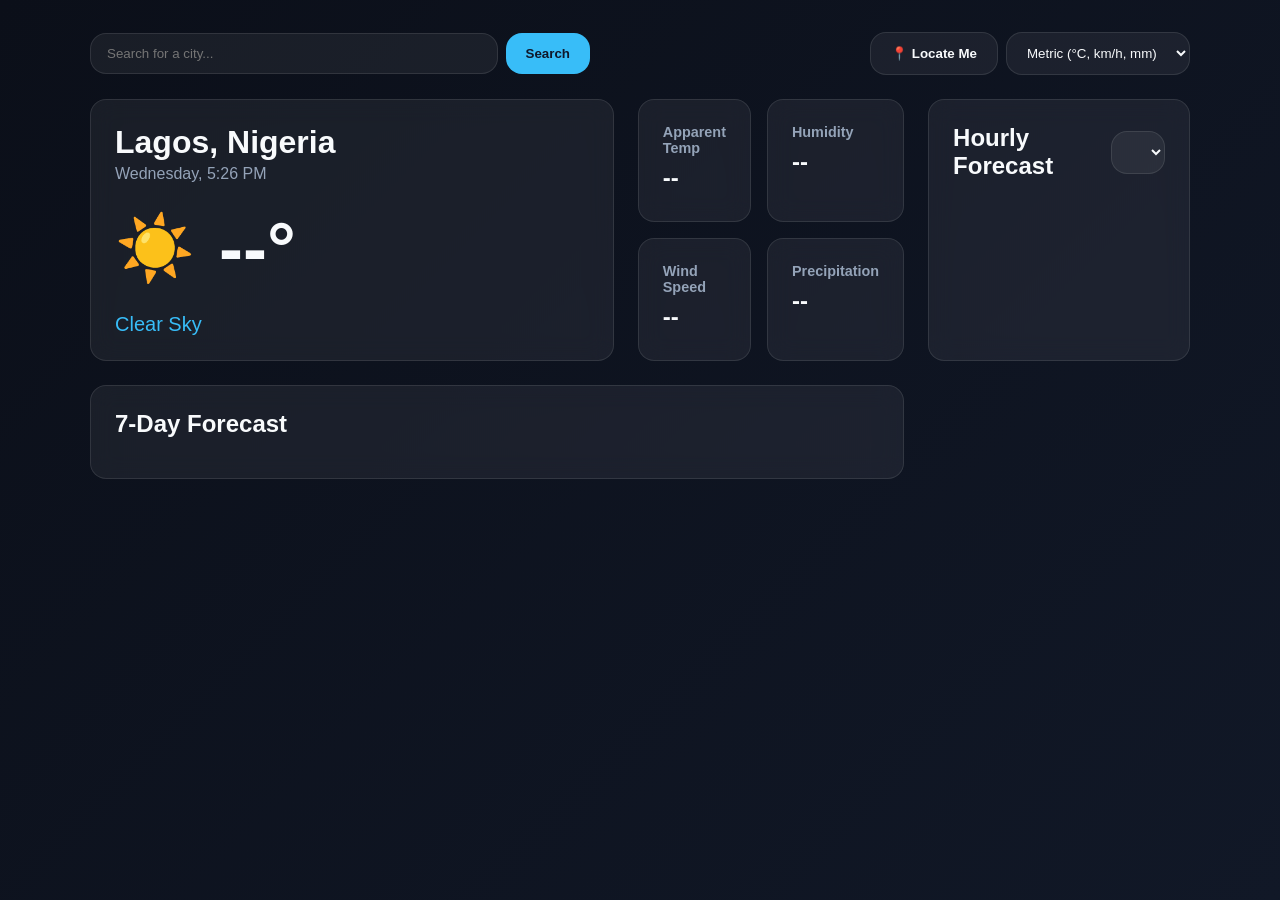
==== index.html @ 1a96a88d "Feat: Complete weather app with functioning geocoding and live unit toggle metrics" ====
<!DOCTYPE html>
<html lang="en">
<head>
    <meta charset="UTF-8">
    <meta name="viewport" content="width=device-width, initial-scale=1.0">
    <title>Responsive Weather Dashboard</title>
    <link rel="stylesheet" href="style.css">
</head>
<body>
    <div class="app-container">
        <!-- Search & Control Header -->
        <header class="dashboard-header">
            <form id="search-form" class="search-bar">
                <input type="text" id="search-input" placeholder="Search for a city..." required aria-label="Search city">
                <button type="submit" class="btn-search">Search</button>
            </form>
            <div class="controls">
                <button id="geo-btn" class="btn-secondary" title="Use current location">📍 Locate Me</button>
                <select id="unit-selector" class="unit-dropdown" aria-label="Toggle measurement units">
                    <option value="metric">Metric (°C, km/h, mm)</option>
                    <option value="imperial">Imperial (°F, mph, in)</option>
                </select>
            </div>
        </header>

        <main class="dashboard-grid">
            <!-- Current Weather Overview -->
            <section class="card card-current">
                <div class="current-header">
                    <h1 id="location-name">Lagos, Nigeria</h1>
                    <p id="current-date">Wednesday, 5:26 PM</p>
                </div>
                <div class="current-temp-block">
                    <div id="weather-icon" class="weather-icon-large">☀️</div>
                    <div class="temp-display">
                        <span id="current-temp">--</span><span class="unit-symbol">°</span>
                    </div>
                </div>
                <p id="weather-condition" class="weather-condition-text">Clear Sky</p>
            </section>

            <!-- Detailed Weather Metrics Grid -->
            <section class="metrics-grid">
                <div class="card metric-box">
                    <h3>Apparent Temp</h3>
                    <p id="metric-feels-like">--</p>
                </div>
                <div class="card metric-box">
                    <h3>Humidity</h3>
                    <p id="metric-humidity">--</p>
                </div>
                <div class="card metric-box">
                    <h3>Wind Speed</h3>
                    <p id="metric-wind">--</p>
                </div>
                <div class="card metric-box">
                    <h3>Precipitation</h3>
                    <p id="metric-precipitation">--</p>
                </div>
            </section>

            <!-- Day Selector & Hourly Forecast -->
            <section class="card card-hourly">
                <div class="hourly-header">
                    <h2>Hourly Forecast</h2>
                    <select id="forecast-day-select" class="day-dropdown">
                        <!-- Options populated dynamically via JavaScript -->
                    </select>
                </div>
                <div id="hourly-container" class="hourly-scroll-container">
                    <!-- Hourly items generated via JS -->
                </div>
            </section>

            <!-- 7-Day Forecast Section -->
            <section class="card card-weekly">
                <h2>7-Day Forecast</h2>
                <div id="weekly-container" class="weekly-list">
                    <!-- Weekly rows generated via JS -->
                </div>
            </section>
        </main>
    </div>
    <script src="app.js"></script>
</body>
</html>
---- style.css ----
:root {
--bg-gradient: linear-gradient(135deg, #0b0f19 0%, #111827 100%);
    --card-bg: rgba(255, 255, 255, 0.06);
    --card-border: rgba(255, 255, 255, 0.1);
    --text-primary: #f8fafc;
    --text-secondary: #94a3b8;
    --accent: #38bdf8;
    --accent-hover: #7dd3fc;
    --radius: 16px;
    --transition: all 0.25s cubic-bezier(0.4, 0, 0.2, 1);
}

* {
    margin: 0;
    padding: 0;
    box-sizing: border-box;
    font-family: 'Segoe UI', Tahoma, Geneva, Verdana, sans-serif;
}

body {
    background: var(--bg-gradient);
    color: var(--text-primary);
    min-height: 100vh;
    padding: 2rem 1rem;
    display: flex;
    justify-content: center;
}

.app-container {
    width: 100%;
    max-width: 1100px;
    display: flex;
    flex-direction: column;
    gap: 1.5rem;
}

/* Header & Inputs */
.dashboard-header {
    display: flex;
    flex-wrap: wrap;
    gap: 1rem;
    justify-content: space-between;
    align-items: center;
}

.search-bar {
    display: flex;
    flex: 1;
    max-width: 500px;
    gap: 0.5rem;
}

input[type="text"], .unit-dropdown, .day-dropdown {
    background: var(--card-bg);
    border: 1px solid var(--card-border);
    padding: 0.75rem 1rem;
    border-radius: var(--radius);
    color: var(--text-primary);
    outline: none;
    transition: var(--transition);
}

input[type="text"] { width: 100%; }
input[type="text"]:focus, .unit-dropdown:focus {
    border-color: var(--accent);
    box-shadow: 0 0 0 3px rgba(56, 189, 248, 0.2);
}

button {
    cursor: pointer;
    border: none;
    padding: 0.75rem 1.25rem;
    border-radius: var(--radius);
    transition: var(--transition);
    font-weight: 600;
}

.btn-search {
    background: var(--accent);
    color: #0f172a;
}
.btn-search:hover, .btn-search:focus { background: var(--accent-hover); }

.controls {
    display: flex;
    gap: 0.5rem;
}
.btn-secondary {
    background: var(--card-bg);
    color: var(--text-primary);
    border: 1px solid var(--card-border);
}
.btn-secondary:hover { background: rgba(255, 255, 255, 0.12); }

/* Layout Cards Architecture */
.card {
    background: var(--card-bg);
    border: 1px solid var(--card-border);
    backdrop-filter: blur(12px);
    border-radius: var(--radius);
    padding: 1.5rem;
}

.dashboard-grid {
    display: grid;
    grid-template-columns: 1fr;
    gap: 1.5rem;
}

@media(min-width: 900px) {
    .dashboard-grid {
        grid-template-columns: 2fr 1fr 1fr; /* Extends current block on left */
    }
}

/* Current Card Styling */
.current-header h1 { font-size: 2rem; margin-bottom: 0.25rem; }
.current-header p { color: var(--text-secondary); }
.current-temp-block {
    display: flex;
    align-items: center;
    gap: 1.5rem;
    margin: 1.5rem 0;
}
.weather-icon-large { font-size: 4rem; }
.temp-display { font-size: 4.5rem; font-weight: 700; }
.weather-condition-text { font-size: 1.25rem; color: var(--accent); font-weight: 500; }

/* Metrics Sub-Grid */
.metrics-grid {
    display: grid;
    grid-template-columns: repeat(2, 1fr);
    gap: 1rem;
}
.metric-box h3 { font-size: 0.9rem; color: var(--text-secondary); margin-bottom: 0.5rem; }
.metric-box p { font-size: 1.5rem; font-weight: 600; }

/* Hourly Horizontal Scroller */
.hourly-header {
    display: flex;
    justify-content: space-between;
    align-items: center;
    margin-bottom: 1rem;
}
.hourly-scroll-container {
    display: flex;
    gap: 1rem;
    overflow-x: auto;
    padding-bottom: 0.75rem;
    scroll-behavior: smooth;
}
.hourly-scroll-container::-webkit-scrollbar { height: 6px; }
.hourly-scroll-container::-webkit-scrollbar-thumb { background: var(--card-border); border-radius: 4px; }
.hourly-item {
    background: rgba(255, 255, 255, 0.03);
    border: 1px solid var(--card-border);
    padding: 1rem;
    border-radius: var(--radius);
    min-width: 90px;
    text-align: center;
    display: flex;
    flex-direction: column;
    gap: 0.5rem;
}

/* Weekly List Layout */
.card-weekly { grid-column: span 1; }
@media(min-width: 768px) { .card-weekly { grid-column: span 2; } }
.weekly-list { display: flex; flex-direction: column; gap: 0.75rem; margin-top: 1rem; }
.weekly-row {
    display: grid;
    grid-template-columns: 1fr 50px 1fr;
    align-items: center;
    padding: 0.75rem 1rem;
    background: rgba(255, 255, 255, 0.02);
    border-radius: var(--radius);
    border: 1px solid var(--card-border);
}
.weekly-row .day-name { font-weight: 500; }
.weekly-row .weekly-temps { text-align: right; font-weight: 600; }
.weekly-row .weekly-temps span { color: var(--text-secondary); font-weight: 400; margin-left: 0.5rem; }
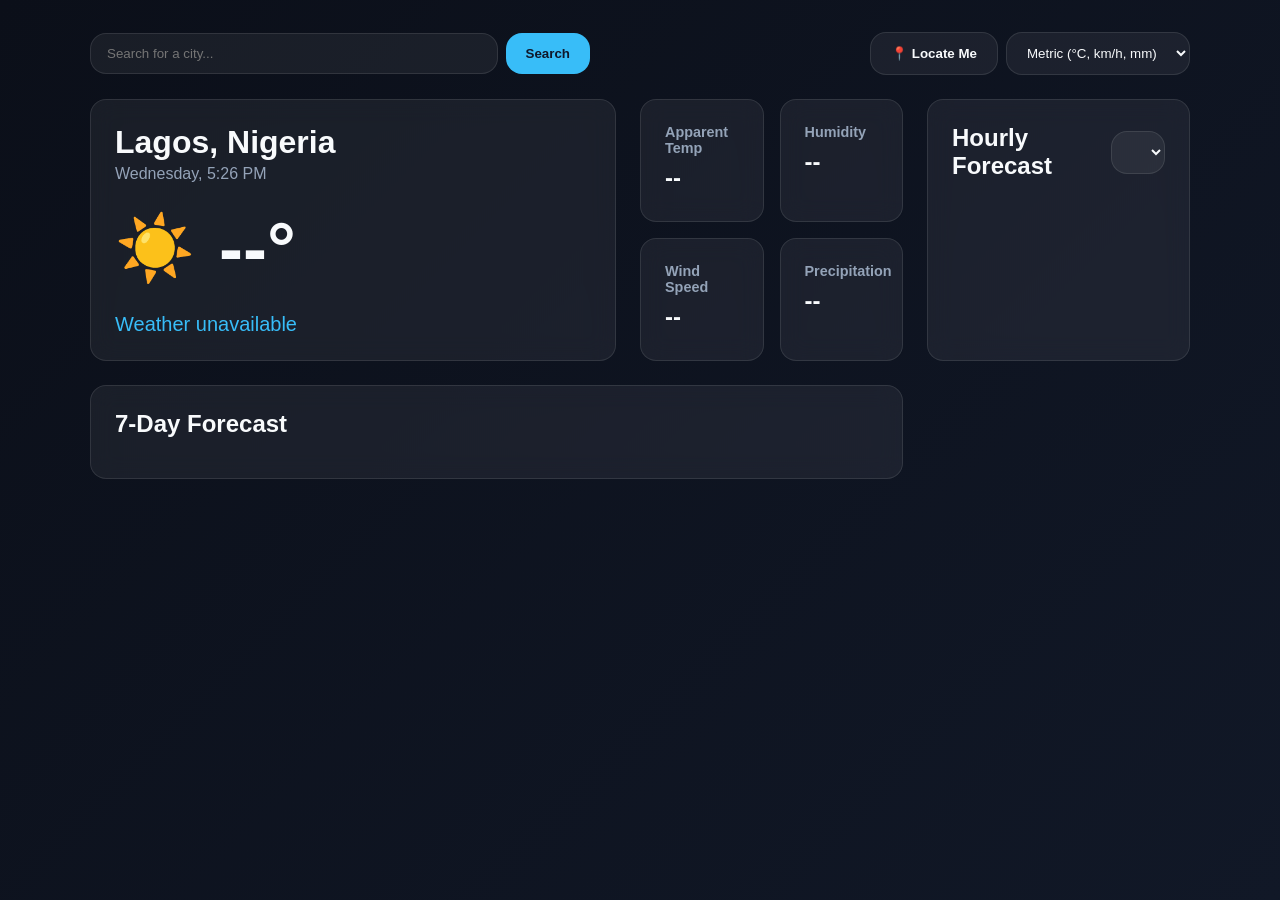
==== commit 7a6d79c3: "Improve responsive weather dashboard layout" ====
--- a/index.html
+++ b/index.html
@@ -2,7 +2,7 @@
 <html lang="en">
 <head>
     <meta charset="UTF-8">
-    <meta name="viewport" content="width=device-width, initial-scale=1.0">
+    <meta name="viewport" content="width=device-width, initial-scale=1">
     <title>Responsive Weather Dashboard</title>
     <link rel="stylesheet" href="style.css">
 </head>
@@ -30,7 +30,7 @@
                     <h1 id="location-name">Lagos, Nigeria</h1>
                     <p id="current-date">Wednesday, 5:26 PM</p>
                 </div>
-                <div class="current-temp-block">
+               <div class="current-temp-block">
                     <div id="weather-icon" class="weather-icon-large">☀️</div>
                     <div class="temp-display">
                         <span id="current-temp">--</span><span class="unit-symbol">°</span>
@@ -43,7 +43,7 @@
             <section class="metrics-grid">
                 <div class="card metric-box">
                     <h3>Apparent Temp</h3>
-                    <p id="metric-feels-like">--</p>
+                    <p id="metric-feels-like">--</p> 
                 </div>
                 <div class="card metric-box">
                     <h3>Humidity</h3>
--- a/style.css
+++ b/style.css
@@ -179,3 +179,195 @@
 .weekly-row .day-name { font-weight: 500; }
 .weekly-row .weekly-temps { text-align: right; font-weight: 600; }
 .weekly-row .weekly-temps span { color: var(--text-secondary); font-weight: 400; margin-left: 0.5rem; }
+
+/* Responsive foundation */
+html,
+body {
+    width: 100%;
+    max-width: 100%;
+    overflow-x: hidden;
+}
+
+.card,
+.dashboard-grid,
+.app-container,
+.hourly-scroll-container {
+    min-width: 0;
+}
+
+/* Hourly forecast: one row with controlled horizontal scrolling */
+#hourly-container,
+.hourly-scroll-container {
+    display: grid;
+    grid-auto-flow: column;
+    grid-template-rows: 1fr;
+    grid-auto-columns: minmax(90px, 1fr);
+    gap: 0.75rem;
+    width: 100%;
+    max-width: 100%;
+    overflow-x: auto;
+    overflow-y: hidden;
+    padding: 0.25rem 0.1rem 0.75rem;
+    overscroll-behavior-inline: contain;
+    scroll-behavior: smooth;
+    scrollbar-width: thin;
+}
+
+#hourly-container::-webkit-scrollbar,
+.hourly-scroll-container::-webkit-scrollbar {
+    height: 7px;
+}
+
+#hourly-container::-webkit-scrollbar-thumb,
+.hourly-scroll-container::-webkit-scrollbar-thumb {
+    background: var(--accent);
+    border-radius: 999px;
+}
+
+.hourly-item {
+    width: auto;
+    min-width: 0;
+    min-height: 88px;
+    padding: 0.7rem 0.45rem;
+    display: flex;
+    flex-direction: column;
+    align-items: center;
+    justify-content: space-between;
+    gap: 0.35rem;
+    text-align: center;
+    white-space: nowrap;
+}
+
+/* Keep weekly content inside its card */
+#weekly-container,
+.weekly-list {
+    width: 100%;
+    max-width: 100%;
+    min-width: 0;
+}
+
+.weekly-row {
+    width: 100%;
+    min-width: 0;
+}
+
+/* Tablets */
+@media (max-width: 899px) {
+    body {
+        padding: 1rem;
+    }
+
+    .dashboard-header {
+        align-items: stretch;
+    }
+
+    .search-bar {
+        width: 100%;
+        max-width: none;
+    }
+
+    .controls {
+        width: 100%;
+        justify-content: space-between;
+    }
+
+    .dashboard-grid {
+        grid-template-columns: 1fr;
+    }
+
+    .card-weekly {
+        grid-column: span 1;
+    }
+}
+
+/* Phones */
+@media (max-width: 600px) {
+    body {
+        padding: 0.75rem;
+    }
+
+    .app-container {
+        gap: 1rem;
+    }
+
+    .card {
+        padding: 1rem;
+        border-radius: 12px;
+    }
+
+    .dashboard-header {
+        gap: 0.75rem;
+    }
+
+    .search-bar {
+        display: grid;
+        grid-template-columns: 1fr auto;
+    }
+
+    .controls {
+        display: grid;
+        grid-template-columns: 1fr 1fr;
+    }
+
+    .current-header h1 {
+        font-size: 1.5rem;
+    }
+
+    .current-temp-block {
+        gap: 0.75rem;
+        margin: 1rem 0;
+    }
+
+    .weather-icon-large {
+        font-size: 3rem;
+    }
+
+    .temp-display {
+        font-size: 3.5rem;
+    }
+
+    .metrics-grid {
+        gap: 0.6rem;
+    }
+
+    .metric-box p {
+        font-size: 1.15rem;
+    }
+
+    #hourly-container,
+    .hourly-scroll-container {
+        grid-auto-columns: 84px;
+        gap: 0.5rem;
+    }
+
+    .hourly-item {
+        min-height: 82px;
+        font-size: 0.8rem;
+        padding: 0.6rem 0.3rem;
+    }
+
+    .weekly-row {
+        grid-template-columns: minmax(0, 1fr) 40px minmax(0, 1fr);
+        padding: 0.65rem 0.7rem;
+        font-size: 0.85rem;
+    }
+}
+
+/* Very small phones */
+@media (max-width: 360px) {
+    .search-bar {
+        grid-template-columns: 1fr;
+    }
+
+    .btn-search {
+        width: 100%;
+    }
+
+    .controls {
+        grid-template-columns: 1fr;
+    }
+
+    .temp-display {
+        font-size: 3rem;
+    }
+}
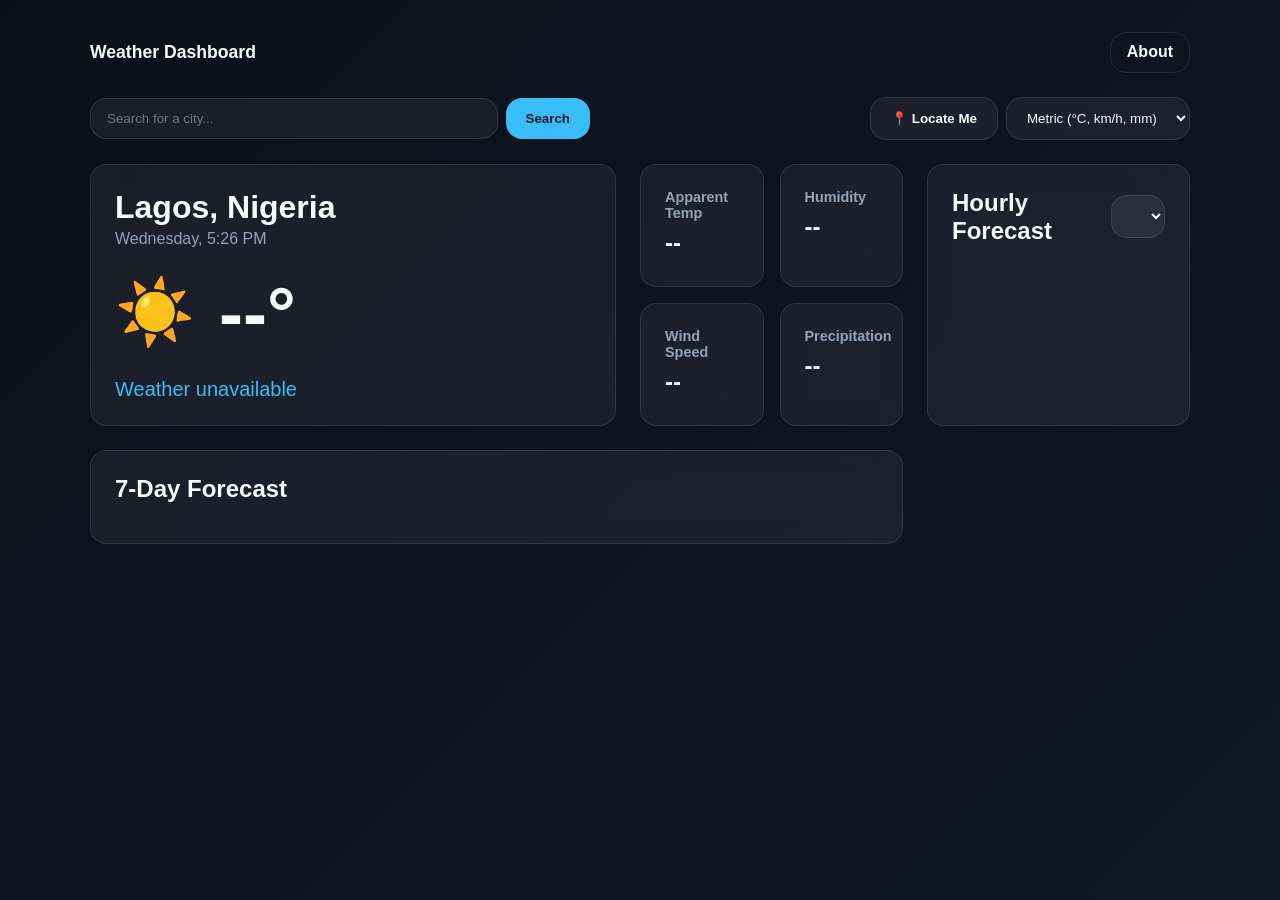
==== commit 1ef9b985: "Add responsive dashboard about page Co-authored-by: Copilot <223556219+Copilot@users.noreply.github." ====
--- a/index.html
+++ b/index.html
@@ -8,6 +8,11 @@
 </head>
 <body>
     <div class="app-container">
+        <nav class="site-nav" aria-label="Main navigation">
+            <a class="site-brand" href="index.html">Weather Dashboard</a>
+            <a class="about-link" href="about.html">About</a>
+        </nav>
+
         <!-- Search & Control Header -->
         <header class="dashboard-header">
             <form id="search-form" class="search-bar">
--- a/style.css
+++ b/style.css
@@ -32,6 +32,108 @@
     display: flex;
     flex-direction: column;
     gap: 1.5rem;
+}
+
+/* Site navigation */
+.site-nav {
+    display: flex;
+    justify-content: space-between;
+    align-items: center;
+    gap: 1rem;
+}
+
+.site-brand,
+.about-link {
+    color: var(--text-primary);
+    text-decoration: none;
+    font-weight: 600;
+}
+
+.site-brand { font-size: 1.1rem; }
+
+.about-link {
+    border: 1px solid var(--card-border);
+    border-radius: var(--radius);
+    padding: 0.65rem 1rem;
+    transition: var(--transition);
+}
+
+.about-link:hover,
+.about-link:focus-visible {
+    border-color: var(--accent);
+    color: var(--accent-hover);
+}
+
+.about-content {
+    display: grid;
+    gap: 1.5rem;
+}
+
+.about-intro { padding: clamp(1.5rem, 5vw, 3.5rem); }
+
+.about-eyebrow {
+    color: var(--accent);
+    font-size: 0.8rem;
+    font-weight: 700;
+    letter-spacing: 0.12em;
+    margin-bottom: 0.75rem;
+}
+
+.about-intro h1 {
+    max-width: 15ch;
+    font-size: clamp(2rem, 6vw, 3.5rem);
+    line-height: 1.1;
+    margin-bottom: 1rem;
+}
+
+.about-intro > p:not(.about-eyebrow),
+.about-section > p {
+    max-width: 70ch;
+    color: var(--text-secondary);
+    line-height: 1.7;
+}
+
+.about-cta {
+    display: inline-block;
+    margin-top: 1.5rem;
+    padding: 0.8rem 1.1rem;
+    border-radius: var(--radius);
+    font-weight: 600;
+    text-decoration: none;
+}
+
+.about-section h2 { margin-bottom: 1rem; }
+
+.about-feature-grid {
+    display: grid;
+    grid-template-columns: repeat(2, minmax(0, 1fr));
+    gap: 1rem;
+}
+
+.about-feature {
+    padding: 1rem;
+    border: 1px solid var(--card-border);
+    border-radius: var(--radius);
+    background: rgba(255, 255, 255, 0.02);
+}
+
+.about-feature h3 { margin-bottom: 0.5rem; }
+
+.about-feature p {
+    color: var(--text-secondary);
+    line-height: 1.6;
+}
+
+.about-section a {
+    color: var(--accent-hover);
+    text-underline-offset: 0.2em;
+}
+
+.about-links strong { color: var(--text-primary); }
+
+@media (max-width: 600px) {
+    .site-nav { gap: 0.5rem; }
+    .about-feature-grid { grid-template-columns: 1fr; }
 }
 
 /* Header & Inputs */
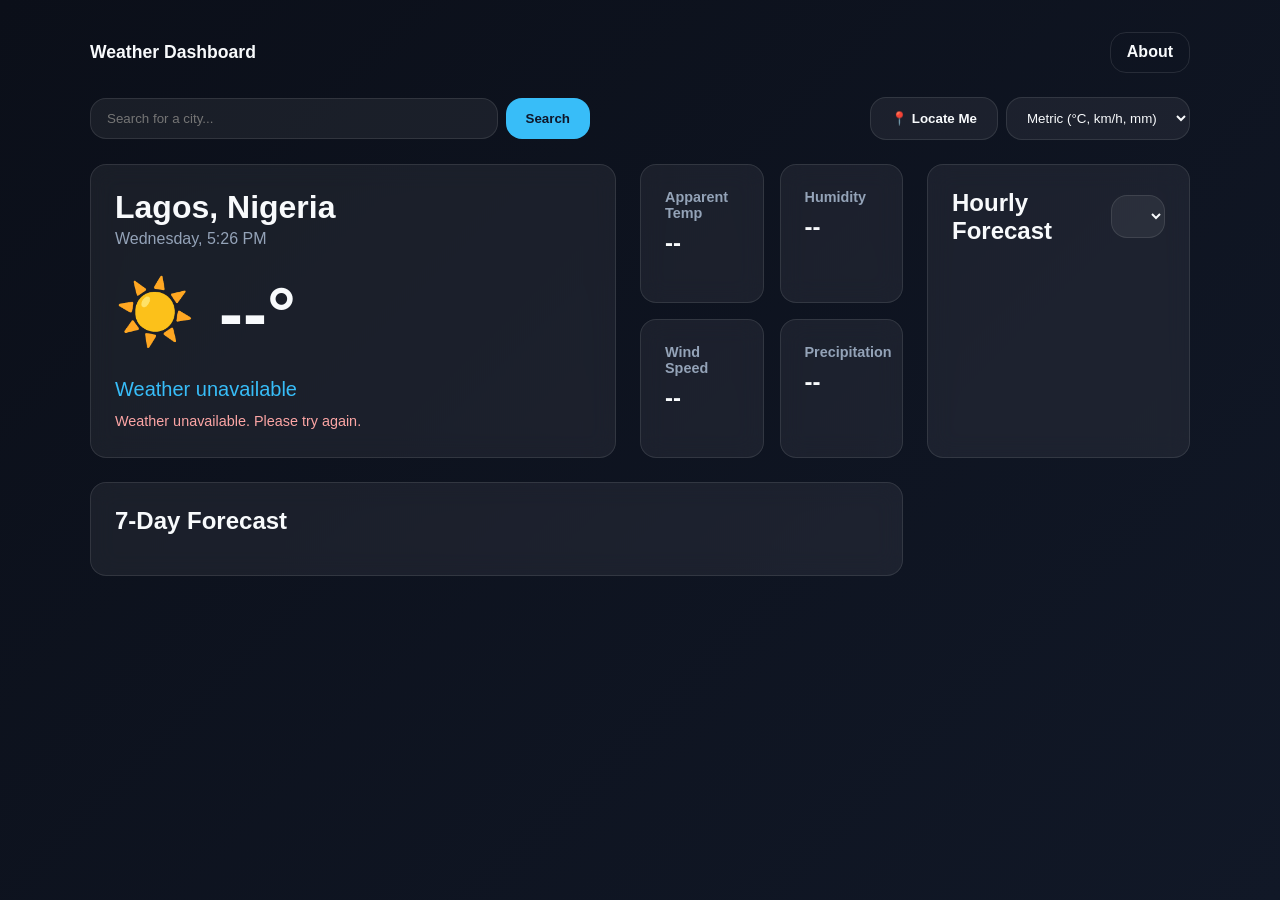
==== commit e2cd438c: "Add location name lookup and status feedback Co-authored-by: Copilot <223556219+Copilot@users.norepl" ====
--- a/index.html
+++ b/index.html
@@ -42,6 +42,7 @@
                     </div>
                 </div>
                 <p id="weather-condition" class="weather-condition-text">Clear Sky</p>
+                <p id="status-message" class="status-message" aria-live="polite"></p>
             </section>
 
             <!-- Detailed Weather Metrics Grid -->
--- a/style.css
+++ b/style.css
@@ -227,6 +227,41 @@
 .weather-icon-large { font-size: 4rem; }
 .temp-display { font-size: 4.5rem; font-weight: 700; }
 .weather-condition-text { font-size: 1.25rem; color: var(--accent); font-weight: 500; }
+
+.status-message {
+    margin-top: 0.75rem;
+    min-height: 1.25rem;
+    font-size: 0.9rem;
+    font-weight: 500;
+    display: block;
+    opacity: 0;
+    transition: opacity 0.2s ease;
+}
+
+.status-message.info,
+.status-message.success,
+.status-message.error {
+    opacity: 1;
+}
+
+.status-message.info {
+    color: var(--accent-hover);
+}
+
+.status-message.success {
+    color: #86efac;
+}
+
+.status-message.error {
+    color: #fca5a5;
+}
+
+button:disabled,
+select:disabled,
+input:disabled {
+    opacity: 0.7;
+    cursor: wait;
+}
 
 /* Metrics Sub-Grid */
 .metrics-grid {
